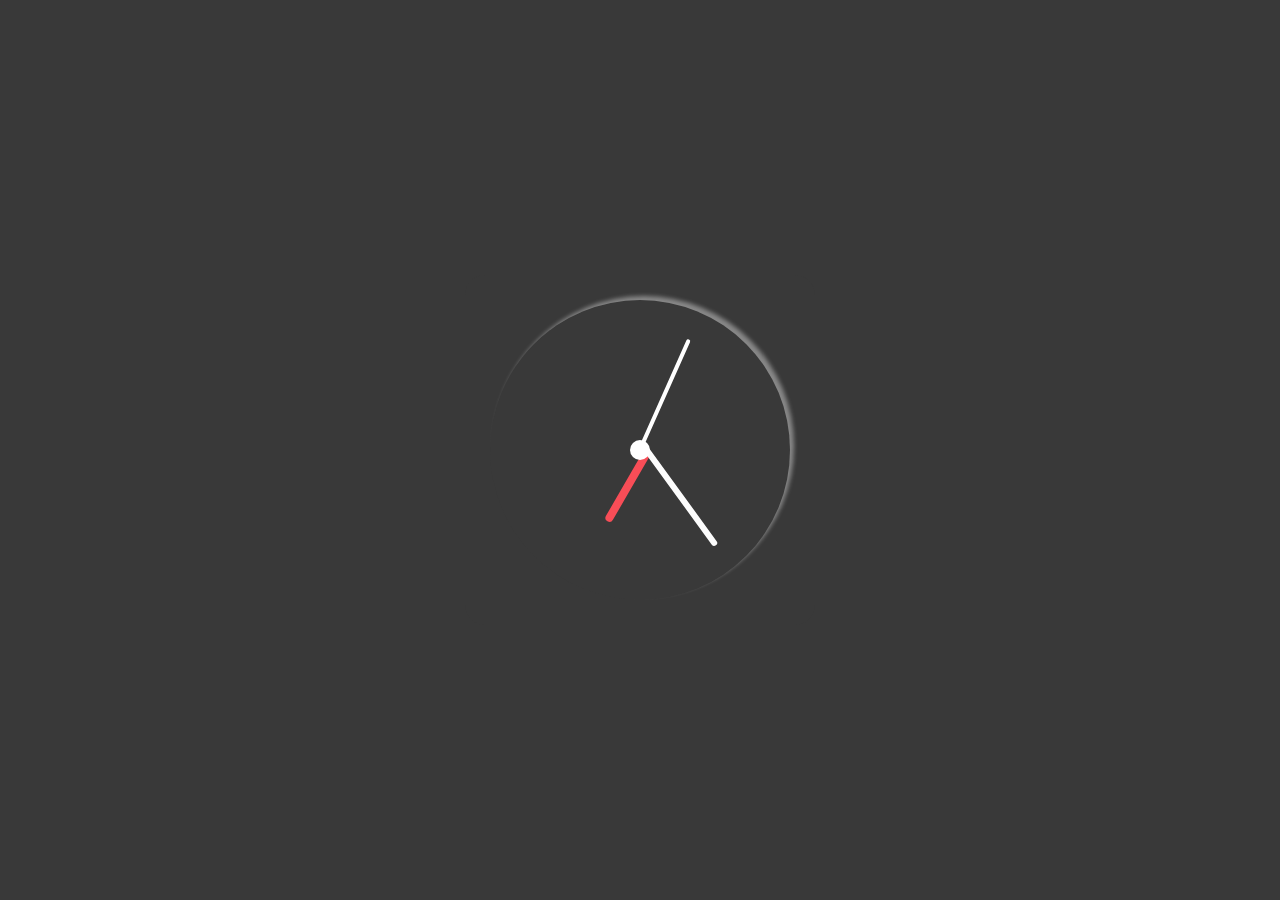
==== index.html @ d007cc37 "Add files via upload" ====
<!DOCTYPE html>
<html lang="en">
  <head>
    <meta charset="UTF-8" />
    <meta name="viewport" content="width=device-width, initial-scale=1.0" />
    <link rel="icon" type="image/png" href="Assets/Clock.png">
    <title>Clock</title>

    <link rel="stylesheet" href="style.css" />
    <script defer src="script.js"></script>
  </head>
  <body>
    <div class="container">
      <div class="box">
        <div class="clock">
          <div class="line hour"></div>
          <div class="line minute"></div>
          <div class="line second"></div>
          <div class="circle"></div>
          </div>
        </div>
      </div>
    </div>
  </body>
</html>
---- style.css ----
*,
*::before,
*::after {
  margin: 0;
  padding: 0;
  box-sizing: border-box;
}

html {
  font-size: 62.5%;
}

.container {
  min-height: 100vh;
  min-height: 100svh;
  background-color: #393939;
  display: flex;
  align-items: center;
  justify-content: center;
}

.box {
  width: min(35rem, 100%);
  height: 35rem;
  border-radius: 2rem;
  background-color: #393939;
  display: grid;
  place-items: center;
}

.clock {
  width: 30rem;
  height: 30rem;
  border-radius: 50%;
  background-color: #393939;
  box-shadow: 0.4rem -0.4rem 0.4rem rgba(255, 255, 255, 0.4);
  position: relative;
}

.circle {
  width: 2rem;
  height: 2rem;
  border-radius: 50%;
  background-color: #ffffff;
  position: absolute;
  left: 50%;
  top: 50%;
  transform: translate(-50%, -50%);
}

.line {
  position: absolute;
  width: 4px;
  height: 12rem;
  left: 50%;
  top: 50%;
  border-radius: 5rem;
  transform-origin: top;
}

.hour {
  width: .8rem;
  height: 8rem;
  background-color: #F84D57;
  transform: rotateZ(45deg);
}

.minute {
  width: .6rem;
  background-color: #fcfcfc;
  transform: rotateZ(90deg);
}

.second {
    background-color: #FFFFFF;
  transform: rotateZ(180deg) translateX(50%);
}


.numbers div:nth-child(1) {
    left: 50%;
    top: .5rem;
    transform-origin: top;
    transform: translateX(-50%);
    
}


.numbers div:nth-child(2) {
    right: .5rem;
    top: 50%;
    transform: translate(-50% , -50%);
}

.numbers div:nth-child(3) {
    left: 50%;
    bottom: .5rem;
    transform-origin: top;
    transform: translateX(-50%);
}

.numbers div:nth-child(4) {
    left: 1rem;
    top: 50%;
    transform: translate(-50% , -50%);
}
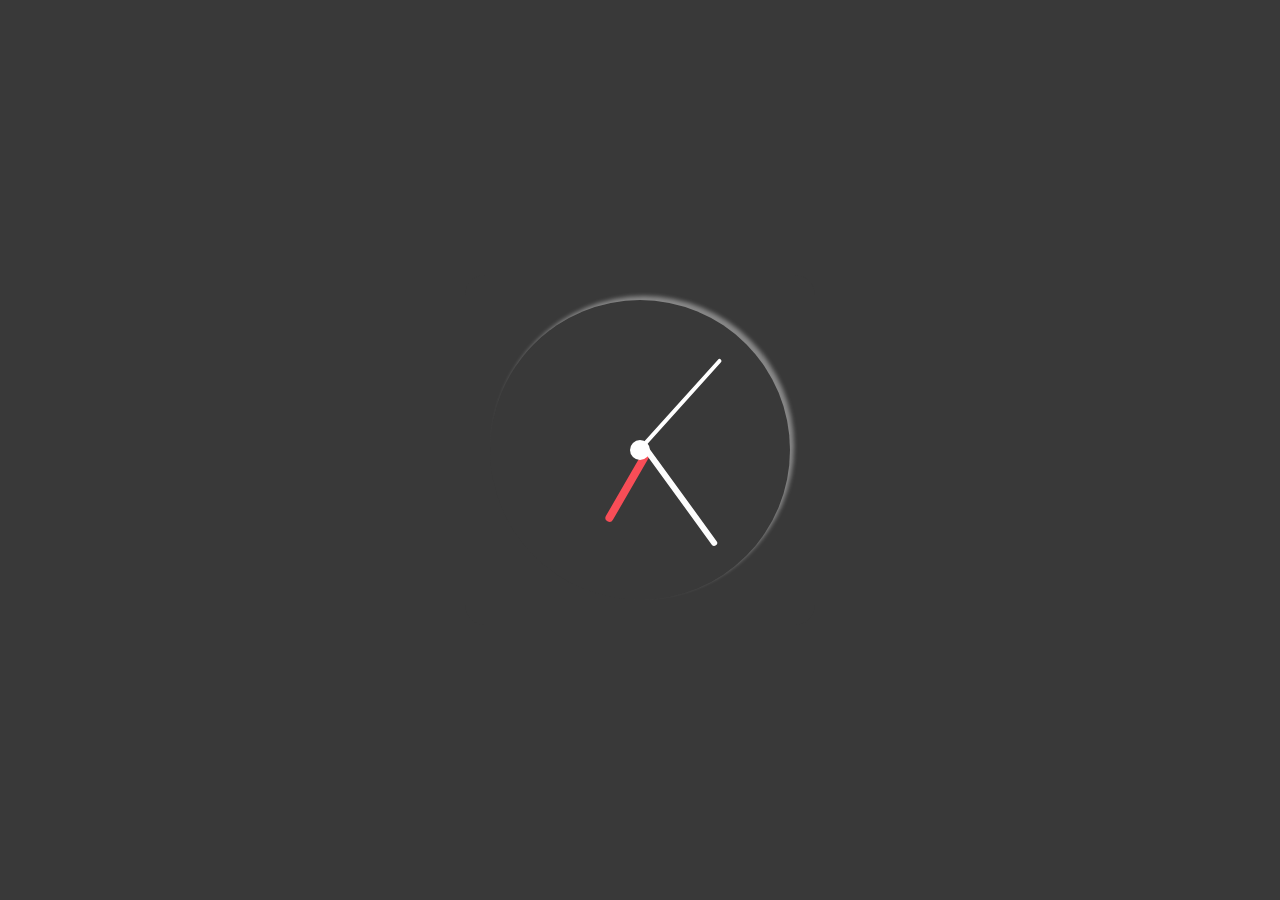
==== commit 680afc76: "Add files via upload" ====
--- a/index.html
+++ b/index.html
@@ -3,7 +3,7 @@
   <head>
     <meta charset="UTF-8" />
     <meta name="viewport" content="width=device-width, initial-scale=1.0" />
-    <link rel="icon" type="image/png" href="Assets/Clock.png">
+    <link rel="icon" type="image/png" href="Clock/Clock.png">
     <title>Clock</title>
 
     <link rel="stylesheet" href="style.css" />
